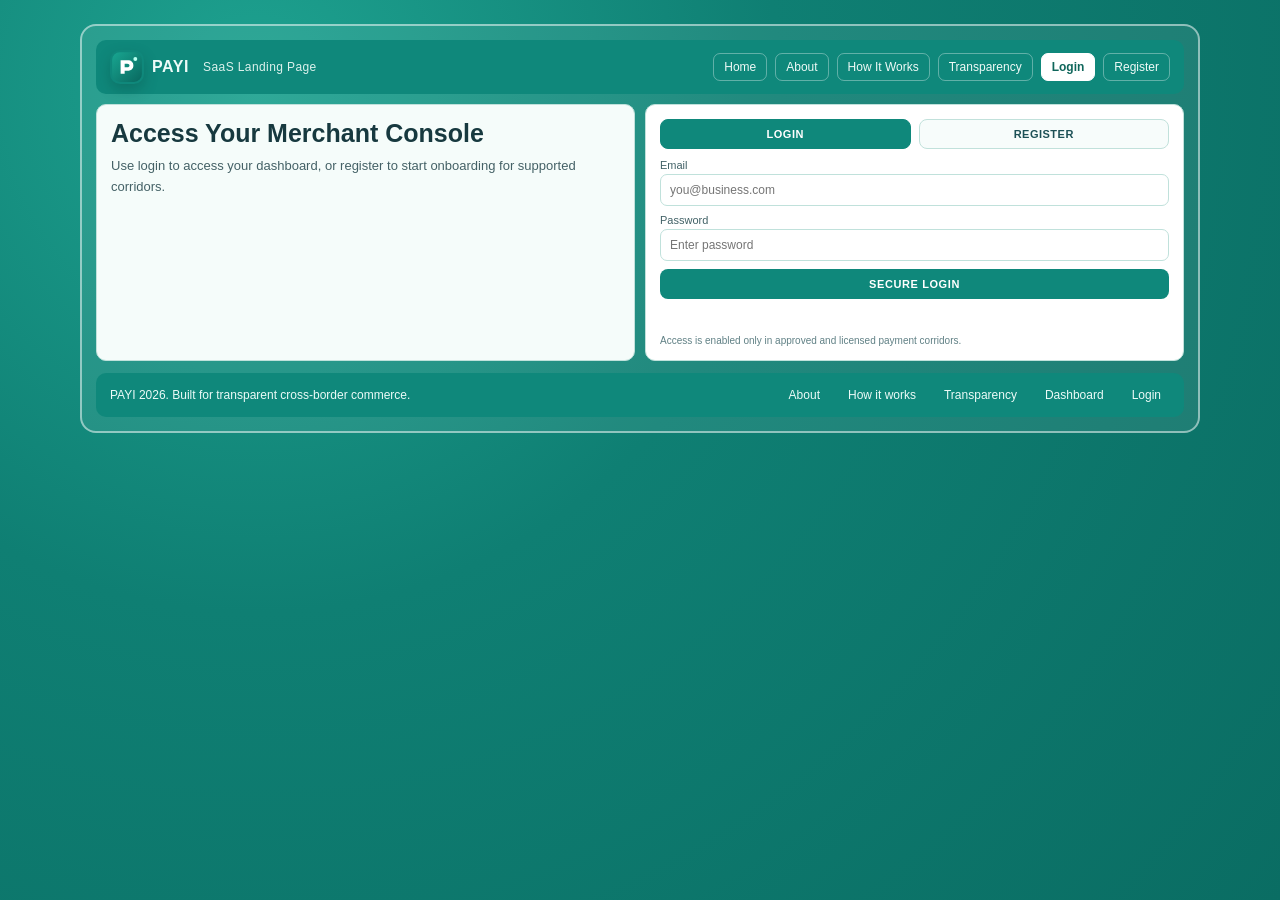
==== auth.html @ b546cc08 "Sanitized repository and add README" ====
<!doctype html>
<html lang="en">
  <head>
    <meta charset="UTF-8" />
    <meta name="viewport" content="width=device-width, initial-scale=1.0" />
    <title>PAYI | Login and Register</title>
    <link rel="stylesheet" href="/src/app/styles/app.css?v=20260309e" />
    <link rel="stylesheet" href="/src/features/platform/styles/platform-page.css?v=20260309e" />
    <link rel="stylesheet" href="/src/features/auth/styles/auth-panel.css?v=20260309e" />
  </head>
  <body data-page="auth">
    <div id="app"></div>
    <script type="module" src="/src/app/main.js?v=20260309e"></script>
  </body>
</html>
---- src/app/styles/app.css ----
:root {
  --page-bg: #0d7f73;
  --text-main: #0f2330;
  --accent: #16a085;
  --accent-dark: #0a7662;
}

* {
  box-sizing: border-box;
}

html,
body {
  margin: 0;
  min-height: 100%;
}

body {
  font-family: "Poppins", "Trebuchet MS", "Segoe UI", sans-serif;
  color: var(--text-main);
  position: relative;
  overflow-x: hidden;
  background: radial-gradient(circle at 20% 10%, #1ea290 0%, #0f7f73 40%, #0a6d63 100%);
}

#app {
  position: relative;
  z-index: 1;
}

a {
  color: inherit;
}
---- src/features/platform/styles/platform-page.css ----
.landing-shell {
  width: min(1120px, 95vw);
  margin: 24px auto;
}

.site-frame {
  border: 2px solid rgba(255, 255, 255, 0.5);
  border-radius: 16px;
  padding: 14px;
  background: rgba(255, 255, 255, 0.08);
}

.showcase-header {
  background: #005f58;
  color: #ebf8f5;
  border-radius: 10px;
  padding: 16px 18px;
  display: flex;
  justify-content: space-between;
  align-items: center;
  gap: 12px;
}

.showcase-logo {
  display: inline-flex;
  align-items: center;
  gap: 10px;
  text-decoration: none;
}

.showcase-logo img {
  width: 44px;
  height: 44px;
}

.showcase-logo span {
  color: #f2fbf8;
  font-size: 42px;
  font-weight: 800;
  line-height: 1;
}

.showcase-title {
  margin: 0;
  color: #f2fbf8;
  font-size: 58px;
  font-weight: 700;
  line-height: 1;
}

.site-header {
  background: #0f887b;
  color: #eef8f6;
  border-radius: 10px;
  padding: 10px 14px;
  display: grid;
  grid-template-columns: auto auto 1fr;
  gap: 14px;
  align-items: center;
}

.logo-wrap {
  display: inline-flex;
  align-items: center;
  gap: 8px;
  text-decoration: none;
}

.logo-wrap img {
  width: 34px;
  height: 34px;
  border-radius: 10px;
  box-shadow: 0 6px 14px rgba(7, 57, 51, 0.26);
}

.logo-text {
  color: #ecfbf8;
  font-size: 16px;
  font-weight: 800;
  letter-spacing: 0.6px;
}

.layout-label {
  margin: 0;
  font-size: 12px;
  letter-spacing: 0.4px;
  color: #ddf2ed;
}

.user-chip {
  margin: 0;
  font-size: 11px;
  color: #ddf6ef;
  border: 1px solid rgba(255, 255, 255, 0.32);
  border-radius: 999px;
  padding: 5px 10px;
  justify-self: start;
}

.header-nav {
  margin-left: auto;
  display: inline-flex;
  gap: 8px;
  flex-wrap: wrap;
  justify-content: flex-end;
}

.header-nav a,
.header-nav button {
  text-decoration: none;
  font-size: 12px;
  color: #effaf7;
  padding: 6px 10px;
  border: 1px solid rgba(255, 255, 255, 0.34);
  border-radius: 7px;
  transition: all 0.18s ease;
  background: transparent;
  font-family: inherit;
  cursor: pointer;
}

.header-nav a:hover,
.header-nav button:hover {
  background: rgba(255, 255, 255, 0.13);
}

.header-nav a.is-active,
.header-nav button.is-active {
  background: #ffffff;
  color: #0f665b;
  border-color: #ffffff;
  font-weight: 700;
}

.hero-board,
.page-card {
  margin-top: 10px;
  border-radius: 10px;
  border: 1px solid #d2ebe7;
  background: linear-gradient(180deg, #f9fdfc 0%, #f2fbf8 100%);
  padding: 14px 16px 16px;
}

.hero-stage {
  margin-top: 10px;
}

.hero-canvas {
  border-radius: 6px;
  border: 1px solid #d6e7e4;
  background: #e4f0ee;
  padding: 12px 14px 20px;
}

.announce-strip {
  background: #f4fbf9;
  border: 1px solid #d5e7e4;
  border-radius: 2px;
  display: flex;
  justify-content: center;
  align-items: center;
  gap: 8px;
  padding: 3px 8px;
}

.announce-tag {
  font-size: 9px;
  font-weight: 700;
  color: #2f3f44;
  border: 1px solid #c0d5d1;
  border-radius: 2px;
  padding: 1px 4px;
  background: #ffffff;
}

.announce-strip p {
  margin: 0;
  font-size: 11px;
  color: #395058;
}

.hero-nav-row {
  margin-top: 12px;
  display: flex;
  justify-content: space-between;
  align-items: center;
  gap: 10px;
}

.hero-mini-brand {
  display: inline-flex;
  align-items: center;
  gap: 7px;
}

.hero-mini-brand img {
  width: 22px;
  height: 22px;
}

.hero-mini-brand span {
  font-size: 18px;
  font-weight: 800;
  color: #1e2e34;
}

.hero-mini-nav {
  display: inline-flex;
  align-items: center;
  gap: 20px;
}

.hero-mini-nav a {
  text-decoration: none;
  color: #2d444b;
  font-size: 12px;
  font-weight: 600;
}

.hero-mini-auth {
  display: inline-flex;
  align-items: center;
  gap: 10px;
}

.hero-mini-auth a {
  text-decoration: none;
  color: #1c3137;
  font-size: 12px;
  font-weight: 700;
}

.hero-mini-auth .hero-signup {
  border: 1px solid #5b7377;
  border-radius: 7px;
  padding: 5px 12px;
}

.hero-copy-grid {
  margin-top: 26px;
  display: grid;
  grid-template-columns: 150px 1fr 150px;
  gap: 10px;
  align-items: start;
}

.floating-note {
  border: 2px solid #646f7b;
  border-radius: 10px;
  background: #f8f9fb;
  min-height: 90px;
  padding: 12px 10px;
  box-shadow: 0 6px 14px rgba(27, 42, 48, 0.1);
}

.floating-note p {
  margin: 0;
  font-size: 12px;
  line-height: 1.35;
  color: #253640;
  font-weight: 600;
}

.hero-main-copy {
  text-align: center;
}

.hero-main-copy h1 {
  margin: 0;
  color: #1d2235;
  font-size: 63px;
  line-height: 1.1;
  letter-spacing: -0.6px;
  font-weight: 800;
}

.inline-badge {
  display: inline-flex;
  width: 30px;
  height: 30px;
  border-radius: 50%;
  align-items: center;
  justify-content: center;
  font-size: 15px;
  font-weight: 900;
  color: #ffffff;
  vertical-align: middle;
  margin: 0 4px;
}

.inline-badge-red {
  background: #e14d4b;
}

.inline-badge-blue {
  background: #1f95d6;
}

.hero-main-copy p {
  margin: 14px 0 0;
  font-size: 18px;
  color: #3e5660;
}

.hero-email-cta {
  margin-top: 20px;
  display: inline-flex;
  align-items: center;
  gap: 10px;
}

.hero-email-cta input {
  width: 250px;
  max-width: 46vw;
  border: 2px solid #5e6c77;
  border-radius: 8px;
  padding: 10px 12px;
  background: #f8fafb;
  color: #20353f;
  font-size: 12px;
  font-family: inherit;
}

.hero-email-cta a {
  text-decoration: none;
  background: #17b16f;
  color: #ffffff;
  border-radius: 8px;
  padding: 11px 16px;
  font-size: 12px;
  font-weight: 700;
}

.hero-main-copy small {
  display: block;
  margin-top: 6px;
  color: #70838a;
  font-size: 10px;
}

.hero-laptop-wrap {
  margin-top: 24px;
  display: flex;
  justify-content: center;
}

.hero-laptop-wrap img {
  width: min(860px, 95%);
  height: auto;
  display: block;
}

.ticker-bar {
  border: 1px solid #d4e9e6;
  border-radius: 999px;
  background: #ffffff;
  padding: 5px 10px;
  display: inline-flex;
  gap: 10px;
  flex-wrap: wrap;
  font-size: 10px;
  color: #4b6f74;
}

.hero-copy {
  margin-top: 12px;
}

.status-pill {
  margin: 0;
  display: inline-block;
  padding: 5px 9px;
  border-radius: 999px;
  background: #e3f8f1;
  color: #177e6d;
  font-size: 11px;
  font-weight: 600;
}

.hero-copy h1,
.page-card h1 {
  margin: 10px 0 8px;
  font-size: 36px;
  line-height: 1.12;
  letter-spacing: -0.3px;
  max-width: 16ch;
  color: #173236;
}

.hero-copy p,
.page-card p {
  margin: 0;
  font-size: 14px;
  line-height: 1.7;
  color: #345357;
  max-width: 76ch;
}

.hero-cta {
  margin-top: 12px;
  display: flex;
  gap: 8px;
  flex-wrap: wrap;
}

.hero-cta a {
  text-decoration: none;
  font-size: 12px;
  font-weight: 600;
  border-radius: 8px;
  padding: 8px 12px;
  color: #ffffff;
  background: #0f887b;
}

.hero-cta a.ghost {
  background: #f6fcfb;
  color: #145e58;
  border: 1px solid #b6ddd7;
}

.rail-checker {
  margin-top: 14px;
  border-radius: 10px;
  border: 1px solid #c9e7e2;
  background: #ffffff;
  padding: 12px;
}

.rail-checker h2 {
  margin: 0;
  font-size: 16px;
  color: #194042;
}

.rail-checker p {
  margin: 6px 0 0;
  font-size: 12px;
  color: #4c696d;
}

.rail-controls {
  margin-top: 10px;
  display: flex;
  gap: 8px;
  flex-wrap: wrap;
}

.rail-controls select,
.rail-controls button {
  border-radius: 8px;
  border: 1px solid #b8dbd5;
  font-size: 12px;
  padding: 8px 10px;
}

.rail-controls select {
  min-width: 190px;
  background: #fbfffe;
}

.rail-controls button {
  background: #0f887b;
  color: #ffffff;
  border-color: #0f887b;
  font-weight: 600;
  cursor: pointer;
}

.rail-result {
  margin-top: 10px;
  font-size: 12px;
  color: #1f6562;
}

.rail-result.is-error {
  color: #a62f50;
}

.mockup-panel {
  margin-top: 12px;
  border: 1px solid #bedfda;
  border-radius: 12px;
  background: #f7fcfb;
  padding: 14px;
}

.mockup-screen {
  background: #ffffff;
  border: 1px solid #d4e9e5;
  border-radius: 10px;
  overflow: hidden;
}

.mockup-toolbar {
  height: 28px;
  border-bottom: 1px solid #e2f0ed;
  display: flex;
  align-items: center;
  padding: 0 10px;
  gap: 6px;
  background: #f4fbf9;
}

.mockup-toolbar span {
  width: 8px;
  height: 8px;
  border-radius: 50%;
  background: #a7cbc4;
}

.mockup-table {
  padding: 12px;
  display: grid;
  gap: 8px;
}

.mockup-table div {
  display: grid;
  grid-template-columns: 1.1fr 1fr 1.2fr 1fr;
  gap: 8px;
  font-size: 12px;
  color: #325359;
}

.mockup-table div:first-child {
  color: #0f3b42;
  border-bottom: 1px solid #e4f2ee;
  padding-bottom: 6px;
}

.content-grid {
  margin-top: 16px;
  display: grid;
  grid-template-columns: repeat(3, minmax(0, 1fr));
  gap: 10px;
}

.content-grid article,
.steps-list li,
.measures-list li {
  border: 1px solid #bfe0db;
  border-radius: 10px;
  background: #f6fcfa;
  padding: 12px;
}

.content-grid h3,
.steps-list h3 {
  margin: 0 0 7px;
  font-size: 15px;
  color: #173b40;
}

.content-grid p,
.steps-list p,
.measures-list li {
  margin: 0;
  font-size: 12px;
  line-height: 1.6;
  color: #436066;
}

.steps-list {
  margin: 14px 0 0;
  padding: 0;
  list-style: none;
  display: grid;
  grid-template-columns: 1fr 1fr;
  gap: 10px;
}

.measures-list {
  margin: 14px 0 0;
  padding: 0;
  list-style: none;
  display: grid;
  gap: 10px;
}

.dashboard-card h1 {
  max-width: 100%;
}

.dashboard-grid {
  margin-top: 14px;
  display: grid;
  grid-template-columns: repeat(3, minmax(0, 1fr));
  gap: 10px;
}

.dashboard-top-actions {
  margin-top: 10px;
}

.dashboard-top-actions button {
  border: 1px solid #0f887b;
  border-radius: 8px;
  background: #ffffff;
  color: #0f6b5f;
  padding: 8px 12px;
  font-size: 12px;
  font-weight: 700;
  cursor: pointer;
}

.dashboard-grid article {
  border: 1px solid #bfe0db;
  border-radius: 10px;
  background: #f6fcfa;
  padding: 12px;
}

.dashboard-grid h3 {
  margin: 0 0 6px;
  font-size: 15px;
  color: #173b40;
}

.dashboard-grid p {
  margin: 0;
  font-size: 12px;
  line-height: 1.6;
  color: #436066;
}

.dashboard-form {
  margin-top: 4px;
  display: grid;
  gap: 8px;
}

.dashboard-form label {
  display: grid;
  gap: 4px;
  font-size: 11px;
  color: #426065;
}

.dashboard-form input,
.dashboard-form select,
.dashboard-form textarea,
.dashboard-form button {
  border: 1px solid #bfe0db;
  border-radius: 8px;
  padding: 8px 9px;
  font-size: 12px;
  background: #ffffff;
  color: #19434a;
  font-family: inherit;
}

.dashboard-form button {
  border-color: #0f887b;
  background: #0f887b;
  color: #ffffff;
  font-weight: 700;
  cursor: pointer;
}

.dashboard-form textarea {
  resize: vertical;
}

.quick-recipient {
  display: flex;
  gap: 6px;
  flex-wrap: wrap;
}

.quick-recipient span {
  font-size: 11px;
  color: #5b7277;
}

.quick-recipient button {
  border: 1px solid #9ecfc6;
  border-radius: 999px;
  background: #edf8f5;
  color: #12544c;
  padding: 5px 9px;
  font-size: 11px;
  font-weight: 700;
  cursor: pointer;
}

.amount-presets {
  display: flex;
  gap: 6px;
  flex-wrap: wrap;
}

.amount-presets button {
  border: 1px solid #b2d9d2;
  border-radius: 7px;
  background: #f4fbf9;
  color: #1d5e56;
  padding: 6px 10px;
  font-size: 11px;
  font-weight: 700;
  cursor: pointer;
}

.inline-fields {
  display: grid;
  grid-template-columns: 1fr 1fr;
  gap: 8px;
}

.dashboard-status {
  min-height: 16px;
  margin: 0;
  font-size: 11px;
  color: #1a6a5f;
}

.dashboard-status.is-error {
  color: #a93450;
}

.dashboard-wide-card {
  margin-top: 12px;
  border: 1px solid #bfe0db;
  border-radius: 10px;
  background: #f6fcfa;
  padding: 12px;
}

.dashboard-wide-card h3 {
  margin: 0 0 8px;
  font-size: 16px;
  color: #173b40;
}

.history-table-wrap {
  overflow-x: auto;
}

.history-table {
  width: 100%;
  border-collapse: collapse;
  font-size: 12px;
}

.history-table th,
.history-table td {
  text-align: left;
  border-bottom: 1px solid #d9eeea;
  padding: 8px;
  white-space: nowrap;
  color: #32535a;
}

.history-table th {
  color: #163d42;
  background: #f0faf8;
}

.dashboard-grid-bottom {
  margin-top: 12px;
}

.notifications-card {
  margin-top: 12px;
}

.notifications-head {
  display: flex;
  justify-content: space-between;
  align-items: center;
  gap: 8px;
}

.notifications-head h3 {
  margin: 0;
}

.notifications-head button {
  border: 1px solid #0f887b;
  border-radius: 8px;
  background: #0f887b;
  color: #ffffff;
  padding: 7px 11px;
  font-size: 12px;
  font-weight: 700;
  cursor: pointer;
}

.notifications-grid {
  margin-top: 10px;
  display: grid;
  grid-template-columns: repeat(3, minmax(0, 1fr));
  gap: 10px;
}

.notifications-grid article {
  border: 1px solid #bfe0db;
  border-radius: 10px;
  background: #f6fcfa;
  padding: 12px;
}

.notifications-grid h4 {
  margin: 0 0 8px;
  font-size: 14px;
  color: #173b40;
}

.notifications-list {
  margin: 0;
  padding: 0;
  list-style: none;
  display: grid;
  gap: 8px;
}

.notification-item {
  border: 1px solid #c9e4df;
  border-radius: 10px;
  background: #ffffff;
  padding: 8px;
  display: grid;
  gap: 6px;
}

.notification-item p {
  margin: 0;
  font-size: 12px;
  line-height: 1.45;
  color: #335158;
}

.notification-item strong {
  color: #153e45;
}

.notification-item button {
  justify-self: start;
  border: 1px solid #0f887b;
  border-radius: 8px;
  background: #0f887b;
  color: #ffffff;
  padding: 6px 10px;
  font-size: 11px;
  font-weight: 700;
  cursor: pointer;
}

.wallet-modal {
  position: fixed;
  inset: 0;
  display: grid;
  place-items: center;
  z-index: 60;
}

.wallet-modal[hidden] {
  display: none;
}

.wallet-modal__backdrop {
  position: absolute;
  inset: 0;
  background: rgba(6, 20, 25, 0.55);
}

.wallet-modal__dialog {
  position: relative;
  width: min(420px, 92vw);
  border-radius: 14px;
  background: #ffffff;
  border: 1px solid #cbe4df;
  box-shadow: 0 22px 60px rgba(8, 33, 39, 0.35);
  padding: 14px;
  display: grid;
  gap: 10px;
}

.wallet-card {
  border-radius: 14px;
  padding: 14px;
  background: linear-gradient(145deg, #1f8a86 0%, #0f5e64 52%, #0a3c45 100%);
  color: #e8f7f4;
  border: 1px solid rgba(255, 255, 255, 0.26);
}

.wallet-chip {
  margin: 0;
  font-size: 11px;
  letter-spacing: 1px;
  font-weight: 700;
}

.wallet-card h4 {
  margin: 8px 0 6px;
  font-size: 18px;
}

.wallet-card p {
  margin: 0;
  font-size: 12px;
  line-height: 1.45;
}

.wallet-modal__actions {
  display: flex;
  gap: 8px;
  flex-wrap: wrap;
}

.wallet-modal__actions button[type="button"] {
  background: #ffffff;
  color: #0f6b5f;
}

.method-tool {
  display: flex;
  gap: 8px;
  flex-wrap: wrap;
  align-items: end;
}

.method-tool label {
  display: grid;
  gap: 4px;
  font-size: 11px;
  color: #426065;
}

.method-tool input,
.method-tool button {
  border: 1px solid #bfe0db;
  border-radius: 8px;
  padding: 8px 9px;
  font-size: 12px;
  font-family: inherit;
}

.method-tool button {
  background: #0f887b;
  color: #ffffff;
  border-color: #0f887b;
  cursor: pointer;
}

.methods-list {
  margin: 10px 0 0;
  padding-left: 18px;
  display: grid;
  gap: 6px;
}

.methods-list li {
  font-size: 12px;
  color: #35575d;
}

.qr-payload {
  display: block;
  margin-top: 4px;
  padding: 8px;
  border-radius: 8px;
  background: #f0faf8;
  border: 1px dashed #afd7d0;
  color: #1b4a50;
  font-size: 11px;
  overflow-wrap: anywhere;
}

.qr-preview {
  margin-top: 6px;
  border: 1px solid #c6e4df;
  border-radius: 10px;
  background: #ffffff;
  padding: 10px;
  display: grid;
  gap: 8px;
  justify-items: center;
}

.qr-preview img {
  width: min(260px, 100%);
  height: auto;
  border-radius: 8px;
  border: 1px solid #d8eeea;
  background: #f7fcfb;
}

.qr-preview p {
  margin: 0;
  font-size: 11px;
  line-height: 1.5;
  color: #436066;
  text-align: center;
}

.dashboard-actions {
  margin-top: 12px;
  display: flex;
  gap: 8px;
  flex-wrap: wrap;
}

.dashboard-actions a,
.dashboard-actions button {
  text-decoration: none;
  font-size: 12px;
  font-weight: 600;
  border-radius: 8px;
  padding: 8px 12px;
  border: 1px solid #0f887b;
}

.dashboard-actions a {
  background: #0f887b;
  color: #ffffff;
}

.dashboard-actions button {
  background: #ffffff;
  color: #0f6b5f;
  cursor: pointer;
}

.page-auth {
  margin-top: 10px;
}

.auth-wrap {
  display: grid;
  grid-template-columns: 1fr 1fr;
  gap: 10px;
  align-items: stretch;
}

.auth-copy {
  border: 1px solid #c0e1db;
  border-radius: 10px;
  background: #f5fcfa;
  padding: 14px;
}

.auth-copy h2 {
  margin: 0 0 8px;
  font-size: 25px;
  color: #17393f;
}

.auth-copy p {
  margin: 0;
  font-size: 13px;
  line-height: 1.6;
  color: #446166;
}

.site-footer {
  margin-top: 12px;
  border-radius: 10px;
  background: #0f887b;
  color: #ecfbf8;
  display: flex;
  justify-content: space-between;
  align-items: center;
  gap: 12px;
  flex-wrap: wrap;
  padding: 10px 14px;
}

.site-footer p {
  margin: 0;
  font-size: 12px;
}

.site-footer nav {
  display: inline-flex;
  gap: 10px;
  flex-wrap: wrap;
}

.site-footer nav a,
.site-footer nav button {
  text-decoration: none;
  font-size: 12px;
  color: #ecfbf8;
  background: transparent;
  border: 1px solid transparent;
  border-radius: 7px;
  padding: 4px 8px;
  font-family: inherit;
  cursor: pointer;
}

@media (max-width: 980px) {
  .showcase-header {
    flex-direction: column;
    align-items: flex-start;
  }

  .showcase-logo span {
    font-size: 32px;
  }

  .showcase-title {
    font-size: 40px;
  }

  .site-header {
    grid-template-columns: 1fr;
    gap: 8px;
  }

  .header-nav {
    margin-left: 0;
    justify-content: flex-start;
  }

  .content-grid,
  .steps-list,
  .dashboard-grid,
  .auth-wrap,
  .notifications-grid {
    grid-template-columns: 1fr;
  }

  .inline-fields {
    grid-template-columns: 1fr;
  }

  .hero-nav-row {
    flex-direction: column;
    align-items: flex-start;
  }

  .hero-mini-nav {
    flex-wrap: wrap;
    gap: 10px 14px;
  }

  .hero-copy-grid {
    grid-template-columns: 1fr;
  }

  .hero-main-copy h1 {
    font-size: 46px;
  }

  .floating-note {
    max-width: 300px;
  }
}

@media (max-width: 640px) {
  .showcase-logo span {
    font-size: 25px;
  }

  .showcase-title {
    font-size: 30px;
  }

  .hero-main-copy h1 {
    font-size: 33px;
  }

  .hero-main-copy p {
    font-size: 14px;
  }

  .hero-email-cta {
    width: 100%;
    flex-direction: column;
  }

  .hero-email-cta input {
    width: 100%;
    max-width: 100%;
  }

  .hero-copy h1,
  .page-card h1 {
    font-size: 28px;
  }

  .mockup-table div {
    grid-template-columns: 1fr 1fr;
  }
}
---- src/features/auth/styles/auth-panel.css ----
.auth-panel {
  border: 1px solid #c0e1db;
  background: #ffffff;
  border-radius: 10px;
  padding: 14px;
  display: grid;
  gap: 10px;
}

.auth-tabs {
  display: grid;
  grid-template-columns: 1fr 1fr;
  gap: 8px;
}

.auth-tab {
  border: 1px solid #c1e1db;
  background: #f7fcfb;
  color: #1d5056;
  border-radius: 8px;
  padding: 8px;
  font-size: 11px;
  font-weight: 700;
  text-transform: uppercase;
  letter-spacing: 0.5px;
  cursor: pointer;
}

.auth-tab.is-active {
  border-color: #0f887b;
  background: #0f887b;
  color: #ffffff;
}

.auth-form {
  display: none;
  gap: 8px;
}

.auth-form.is-active {
  display: grid;
}

.auth-field {
  display: grid;
  gap: 3px;
}

.auth-field span {
  font-size: 11px;
  color: #416166;
}

.auth-field input {
  border: 1px solid #c0e1db;
  border-radius: 7px;
  padding: 8px 9px;
  font-size: 12px;
  color: #1b4146;
}

.auth-field input:focus {
  outline: none;
  border-color: #0f887b;
  box-shadow: 0 0 0 2px rgba(15, 136, 123, 0.15);
}

.auth-submit {
  border: none;
  border-radius: 8px;
  padding: 9px;
  background: #0f887b;
  color: #ffffff;
  font-size: 11px;
  font-weight: 700;
  text-transform: uppercase;
  letter-spacing: 0.6px;
  cursor: pointer;
}

.auth-submit:disabled {
  opacity: 0.65;
  cursor: not-allowed;
}

.auth-status {
  margin: 0;
  min-height: 16px;
  font-size: 11px;
  color: #1f6b5e;
}

.auth-status.is-error {
  color: #a93450;
}

.auth-status.is-success {
  color: #1f6b5e;
}

.auth-note {
  margin: 0;
  font-size: 10px;
  color: #608085;
}
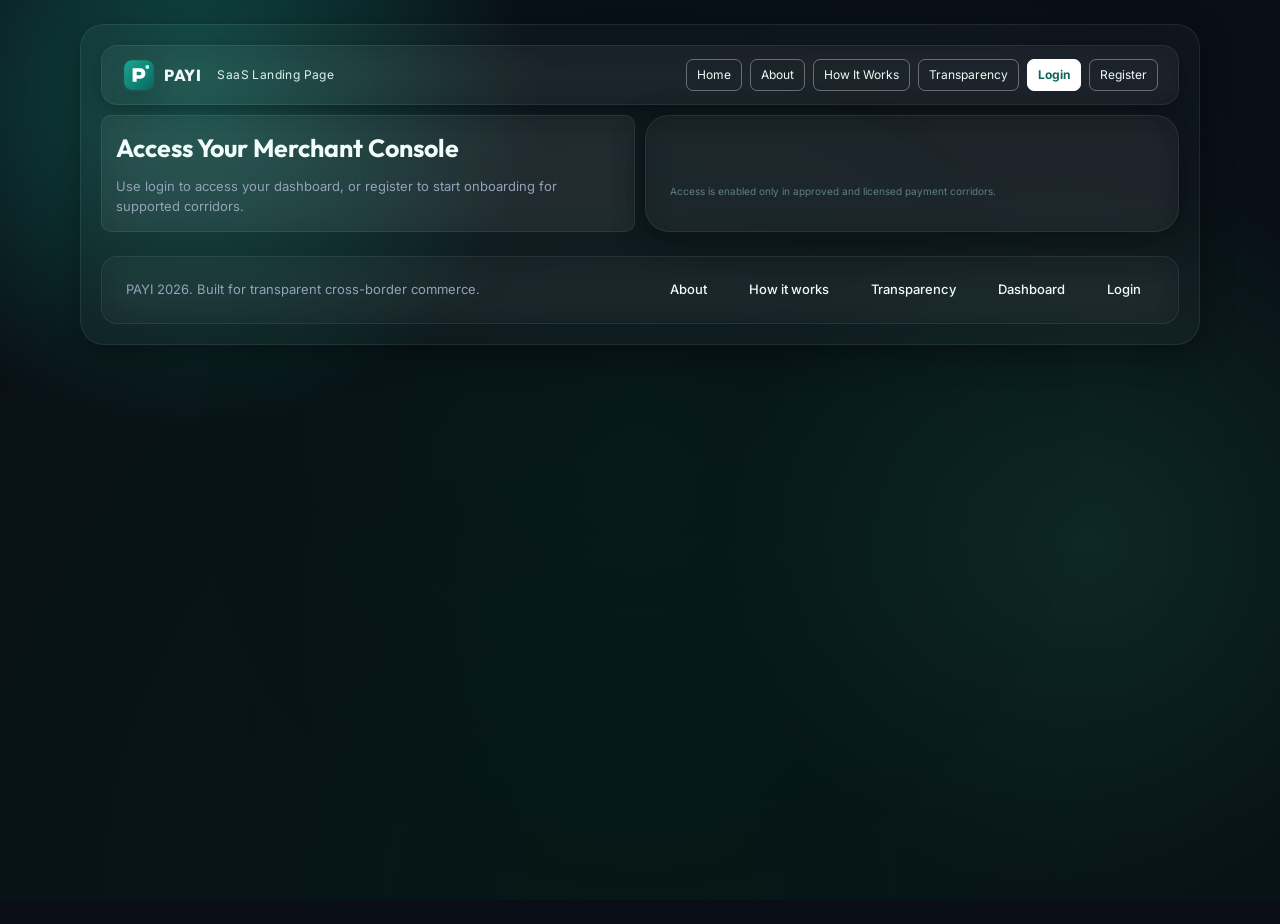
==== commit 8d6249b1: "feat: complete initial PAYI web platform with hardened security, TOFU auth, limits and GeoBlock" ====
--- a/auth.html
+++ b/auth.html
@@ -1,15 +1,75 @@
 <!doctype html>
 <html lang="en">
-  <head>
-    <meta charset="UTF-8" />
-    <meta name="viewport" content="width=device-width, initial-scale=1.0" />
-    <title>PAYI | Login and Register</title>
-    <link rel="stylesheet" href="/src/app/styles/app.css?v=20260309e" />
-    <link rel="stylesheet" href="/src/features/platform/styles/platform-page.css?v=20260309e" />
-    <link rel="stylesheet" href="/src/features/auth/styles/auth-panel.css?v=20260309e" />
-  </head>
-  <body data-page="auth">
-    <div id="app"></div>
-    <script type="module" src="/src/app/main.js?v=20260309e"></script>
-  </body>
-</html>
+
+<head>
+  <meta charset="UTF-8" />
+  <meta name="viewport" content="width=device-width, initial-scale=1.0" />
+  <title>PAYI | Login and Register</title>
+  <link rel="stylesheet" href="/src/app/styles/app.css?v=20260309e" />
+  <link rel="stylesheet" href="/src/features/platform/styles/platform-page.css?v=20260309e" />
+  <link rel="stylesheet" href="/src/features/auth/styles/auth-panel.css?v=20260309e" />
+</head>
+
+<body data-page="auth">
+  <div id="app"></div>
+
+  <!-- Render layout first via main.js -->
+  <script type="module" src="/src/app/main.js?v=20260310a"></script>
+
+  <!-- Then load and mount Clerk after the layout is in the DOM -->
+  <script>
+    const publishableKey = "pk_test_cHJpbWUtcHVtYS0xOS5jbGVyay5hY2NvdW50cy5kZXYk";
+
+    let _resolveClerk;
+    window.__clerkReady = new Promise(resolve => { _resolveClerk = resolve; });
+
+    const startClerk = async () => {
+      const clerkInstance = window.Clerk;
+      try {
+        await clerkInstance.load();
+        console.log("[PAYI-INLINE] Clerk loaded, user:", clerkInstance.user);
+        _resolveClerk(clerkInstance);
+
+        // If already logged in, redirect to dashboard
+        if (clerkInstance.user) {
+          window.location.href = "/dashboard.html";
+          return;
+        }
+
+        // Wait a tick for main.js to render the layout and create #sign-in
+        const waitForElement = async (selector, maxWait = 5000) => {
+          const start = Date.now();
+          while (!document.querySelector(selector) && Date.now() - start < maxWait) {
+            await new Promise(r => setTimeout(r, 50));
+          }
+          return document.querySelector(selector);
+        };
+
+        const mountTarget = await waitForElement("#sign-in");
+        if (mountTarget) {
+          console.log("[PAYI-INLINE] Mounting SignIn to:", mountTarget);
+          clerkInstance.mountSignIn(mountTarget, {
+            afterSignInUrl: "/dashboard.html",
+            afterSignUpUrl: "/dashboard.html"
+          });
+        } else {
+          console.error("[PAYI-INLINE] #sign-in element not found!");
+        }
+      } catch (err) {
+        console.error("Error starting Clerk:", err);
+        _resolveClerk(null);
+      }
+    };
+
+    const clerkScript = document.createElement("script");
+    clerkScript.setAttribute("data-clerk-publishable-key", publishableKey);
+    clerkScript.async = true;
+    clerkScript.src = "https://prime-puma-19.clerk.accounts.dev/npm/@clerk/clerk-js@5/dist/clerk.browser.js";
+    clerkScript.crossOrigin = "anonymous";
+    clerkScript.addEventListener("load", startClerk);
+    clerkScript.addEventListener("error", () => { _resolveClerk(null); });
+    document.body.appendChild(clerkScript);
+  </script>
+</body>
+
+</html>
--- a/src/app/styles/app.css
+++ b/src/app/styles/app.css
@@ -1,26 +1,75 @@
+@import url('https://fonts.googleapis.com/css2?family=Inter:wght@400;500;600;700&family=Outfit:wght@500;700;800&display=swap');
+
 :root {
-  --page-bg: #0d7f73;
-  --text-main: #0f2330;
-  --accent: #16a085;
-  --accent-dark: #0a7662;
+  /* Color Palette */
+  --bg-deep: #090e17;
+  --bg-glow: #0d2825;
+  --bg-accent: #0f4c45;
+  
+  --text-main: #f0fdfa;
+  --text-muted: #94a3b8;
+  
+  --brand-primary: #14b8a6;
+  --brand-hover: #0d9488;
+  --brand-destructive: #ef4444;
+
+  /* Glassmorphism Variables */
+  --glass-bg: rgba(255, 255, 255, 0.03);
+  --glass-bg-hover: rgba(255, 255, 255, 0.05);
+  --glass-border: rgba(255, 255, 255, 0.08);
+  --glass-border-highlight: rgba(20, 184, 166, 0.3);
+  --glass-blur: blur(16px);
+  --glass-shadow: 0 8px 32px 0 rgba(0, 0, 0, 0.37);
+  
+  /* Layout & Animations */
+  --radius-sm: 8px;
+  --radius-md: 16px;
+  --radius-lg: 24px;
+  --transition-fast: 0.2s cubic-bezier(0.4, 0, 0.2, 1);
+  --transition-smooth: 0.3s cubic-bezier(0.4, 0, 0.2, 1);
 }
 
 * {
   box-sizing: border-box;
 }
 
-html,
-body {
+html, body {
   margin: 0;
-  min-height: 100%;
+  min-height: 100vh;
 }
 
 body {
-  font-family: "Poppins", "Trebuchet MS", "Segoe UI", sans-serif;
+  font-family: 'Inter', system-ui, -apple-system, sans-serif;
   color: var(--text-main);
+  background-color: var(--bg-deep);
+  /* Energetic ambient dark gradient */
+  background-image: 
+    radial-gradient(circle at 15% 10%, var(--bg-accent) 0%, transparent 25%),
+    radial-gradient(circle at 85% 60%, var(--bg-glow) 0%, transparent 30%),
+    radial-gradient(circle at 50% 100%, #061816 0%, var(--bg-deep) 100%);
+  background-attachment: fixed;
+  overflow-x: hidden;
   position: relative;
-  overflow-x: hidden;
-  background: radial-gradient(circle at 20% 10%, #1ea290 0%, #0f7f73 40%, #0a6d63 100%);
+  line-height: 1.5;
+}
+
+/* Subtle animated background breathing effect */
+body::before {
+  content: '';
+  position: fixed;
+  top: 0;
+  left: 0;
+  width: 100vw;
+  height: 100vh;
+  background: radial-gradient(circle at 50% 50%, rgba(20, 184, 166, 0.03) 0%, transparent 60%);
+  z-index: 0;
+  animation: pulse-ambient 8s infinite alternate ease-in-out;
+  pointer-events: none;
+}
+
+@keyframes pulse-ambient {
+  0% { transform: scale(1); opacity: 0.5; }
+  100% { transform: scale(1.1); opacity: 1; }
 }
 
 #app {
@@ -28,6 +77,20 @@
   z-index: 1;
 }
 
+h1, h2, h3, h4, h5, h6, .logo-text, .showcase-logo span {
+  font-family: 'Outfit', sans-serif;
+}
+
 a {
   color: inherit;
+  transition: all var(--transition-fast);
 }
+
+/* Base button reset for custom styling */
+button {
+  font-family: 'Inter', sans-serif;
+  border: none;
+  background: none;
+  cursor: pointer;
+  transition: all var(--transition-fast);
+}
--- a/src/features/platform/styles/platform-page.css
+++ b/src/features/platform/styles/platform-page.css
@@ -4,21 +4,29 @@
 }
 
 .site-frame {
-  border: 2px solid rgba(255, 255, 255, 0.5);
-  border-radius: 16px;
-  padding: 14px;
-  background: rgba(255, 255, 255, 0.08);
+  margin: 0;
+  border: 1px solid var(--glass-border);
+  border-radius: var(--radius-lg);
+  padding: 20px;
+  background: var(--glass-bg);
+  backdrop-filter: var(--glass-blur);
+  -webkit-backdrop-filter: var(--glass-blur);
+  box-shadow: var(--glass-shadow);
+  transition: all var(--transition-smooth);
 }
 
 .showcase-header {
-  background: #005f58;
-  color: #ebf8f5;
-  border-radius: 10px;
-  padding: 16px 18px;
+  background: var(--glass-bg);
+  border: 1px solid var(--glass-border);
+  backdrop-filter: var(--glass-blur);
+  -webkit-backdrop-filter: var(--glass-blur);
+  border-radius: var(--radius-md);
+  padding: 16px 24px;
   display: flex;
   justify-content: space-between;
   align-items: center;
   gap: 12px;
+  box-shadow: 0 4px 24px -6px rgba(0, 0, 0, 0.4);
 }
 
 .showcase-logo {
@@ -49,14 +57,17 @@
 }
 
 .site-header {
-  background: #0f887b;
-  color: #eef8f6;
-  border-radius: 10px;
-  padding: 10px 14px;
+  background: var(--glass-bg);
+  border: 1px solid var(--glass-border);
+  backdrop-filter: var(--glass-blur);
+  -webkit-backdrop-filter: var(--glass-blur);
+  border-radius: var(--radius-md);
+  padding: 12px 20px;
   display: grid;
   grid-template-columns: auto auto 1fr;
-  gap: 14px;
+  gap: 16px;
   align-items: center;
+  box-shadow: 0 4px 24px -6px rgba(0, 0, 0, 0.5);
 }
 
 .logo-wrap {
@@ -134,11 +145,14 @@
 
 .hero-board,
 .page-card {
-  margin-top: 10px;
-  border-radius: 10px;
-  border: 1px solid #d2ebe7;
-  background: linear-gradient(180deg, #f9fdfc 0%, #f2fbf8 100%);
-  padding: 14px 16px 16px;
+  margin-top: 16px;
+  border-radius: var(--radius-lg);
+  border: 1px solid var(--glass-border);
+  background: var(--glass-bg);
+  backdrop-filter: var(--glass-blur);
+  -webkit-backdrop-filter: var(--glass-blur);
+  padding: 24px 32px;
+  box-shadow: var(--glass-shadow);
 }
 
 .hero-stage {
@@ -146,37 +160,44 @@
 }
 
 .hero-canvas {
-  border-radius: 6px;
-  border: 1px solid #d6e7e4;
-  background: #e4f0ee;
-  padding: 12px 14px 20px;
+  border-radius: var(--radius-lg);
+  border: 1px solid var(--glass-border);
+  background: var(--glass-bg);
+  backdrop-filter: var(--glass-blur);
+  -webkit-backdrop-filter: var(--glass-blur);
+  padding: 24px 32px;
+  box-shadow: var(--glass-shadow);
+  position: relative;
+  overflow: hidden;
 }
 
 .announce-strip {
-  background: #f4fbf9;
-  border: 1px solid #d5e7e4;
-  border-radius: 2px;
+  background: rgba(20, 184, 166, 0.1);
+  border: 1px solid rgba(20, 184, 166, 0.2);
+  border-radius: var(--radius-sm);
   display: flex;
   justify-content: center;
   align-items: center;
   gap: 8px;
-  padding: 3px 8px;
+  padding: 6px 12px;
 }
 
 .announce-tag {
-  font-size: 9px;
+  font-size: 10px;
   font-weight: 700;
-  color: #2f3f44;
-  border: 1px solid #c0d5d1;
-  border-radius: 2px;
-  padding: 1px 4px;
-  background: #ffffff;
+  color: #ffffff;
+  border: 1px solid var(--brand-primary);
+  border-radius: 4px;
+  padding: 2px 6px;
+  background: var(--brand-primary);
+  text-transform: uppercase;
 }
 
 .announce-strip p {
   margin: 0;
-  font-size: 11px;
-  color: #395058;
+  font-size: 12px;
+  color: var(--text-main);
+  font-weight: 500;
 }
 
 .hero-nav-row {
@@ -199,41 +220,59 @@
 }
 
 .hero-mini-brand span {
-  font-size: 18px;
+  font-size: 20px;
   font-weight: 800;
-  color: #1e2e34;
+  color: var(--text-main);
+  letter-spacing: 0.5px;
 }
 
 .hero-mini-nav {
   display: inline-flex;
   align-items: center;
-  gap: 20px;
+  gap: 24px;
 }
 
 .hero-mini-nav a {
   text-decoration: none;
-  color: #2d444b;
-  font-size: 12px;
+  color: var(--text-muted);
+  font-size: 13px;
   font-weight: 600;
+  transition: color var(--transition-fast);
+}
+
+.hero-mini-nav a:hover {
+  color: var(--text-main);
 }
 
 .hero-mini-auth {
   display: inline-flex;
   align-items: center;
-  gap: 10px;
+  gap: 16px;
 }
 
 .hero-mini-auth a {
   text-decoration: none;
-  color: #1c3137;
-  font-size: 12px;
+  color: var(--text-main);
+  font-size: 13px;
   font-weight: 700;
+  transition: all var(--transition-fast);
+}
+
+.hero-mini-auth a:hover {
+  color: var(--brand-primary);
 }
 
 .hero-mini-auth .hero-signup {
-  border: 1px solid #5b7377;
-  border-radius: 7px;
-  padding: 5px 12px;
+  border: 1px solid var(--glass-border);
+  border-radius: var(--radius-sm);
+  padding: 8px 16px;
+  background: rgba(255, 255, 255, 0.05);
+}
+
+.hero-mini-auth .hero-signup:hover {
+  background: rgba(20, 184, 166, 0.15);
+  border-color: var(--brand-primary);
+  color: var(--brand-primary);
 }
 
 .hero-copy-grid {
@@ -245,20 +284,33 @@
 }
 
 .floating-note {
-  border: 2px solid #646f7b;
-  border-radius: 10px;
-  background: #f8f9fb;
+  border: 1px solid var(--glass-border);
+  border-radius: var(--radius-md);
+  background: var(--glass-bg-hover);
+  backdrop-filter: var(--glass-blur);
   min-height: 90px;
-  padding: 12px 10px;
-  box-shadow: 0 6px 14px rgba(27, 42, 48, 0.1);
+  padding: 16px;
+  box-shadow: 0 12px 32px rgba(0, 0, 0, 0.4);
+  position: relative;
+  overflow: hidden;
+}
+
+.floating-note::before {
+  content: '';
+  position: absolute;
+  top: 0;
+  left: 0;
+  width: 4px;
+  height: 100%;
+  background: var(--brand-primary);
 }
 
 .floating-note p {
   margin: 0;
-  font-size: 12px;
-  line-height: 1.35;
-  color: #253640;
-  font-weight: 600;
+  font-size: 13px;
+  line-height: 1.5;
+  color: var(--text-main);
+  font-weight: 500;
 }
 
 .hero-main-copy {
@@ -267,39 +319,40 @@
 
 .hero-main-copy h1 {
   margin: 0;
-  color: #1d2235;
-  font-size: 63px;
-  line-height: 1.1;
-  letter-spacing: -0.6px;
+  color: var(--text-main);
+  font-size: 68px;
+  line-height: 1.05;
+  letter-spacing: -1px;
   font-weight: 800;
 }
 
 .inline-badge {
   display: inline-flex;
-  width: 30px;
-  height: 30px;
+  width: 36px;
+  height: 36px;
   border-radius: 50%;
   align-items: center;
   justify-content: center;
-  font-size: 15px;
+  font-size: 18px;
   font-weight: 900;
   color: #ffffff;
   vertical-align: middle;
   margin: 0 4px;
+  box-shadow: 0 4px 12px rgba(0, 0, 0, 0.3);
 }
 
 .inline-badge-red {
-  background: #e14d4b;
+  background: linear-gradient(135deg, #ef4444, #b91c1c);
 }
 
 .inline-badge-blue {
-  background: #1f95d6;
+  background: linear-gradient(135deg, #3b82f6, #1d4ed8);
 }
 
 .hero-main-copy p {
-  margin: 14px 0 0;
-  font-size: 18px;
-  color: #3e5660;
+  margin: 20px 0 0;
+  font-size: 20px;
+  color: var(--text-muted);
 }
 
 .hero-email-cta {
@@ -310,32 +363,48 @@
 }
 
 .hero-email-cta input {
-  width: 250px;
+  width: 280px;
   max-width: 46vw;
-  border: 2px solid #5e6c77;
-  border-radius: 8px;
-  padding: 10px 12px;
-  background: #f8fafb;
-  color: #20353f;
-  font-size: 12px;
+  border: 1px solid var(--glass-border);
+  border-radius: var(--radius-sm);
+  padding: 14px 16px;
+  background: rgba(0, 0, 0, 0.3);
+  color: var(--text-main);
+  font-size: 14px;
   font-family: inherit;
+  transition: all var(--transition-fast);
+}
+
+.hero-email-cta input:focus {
+  outline: none;
+  border-color: var(--brand-primary);
+  background: rgba(0, 0, 0, 0.5);
+  box-shadow: 0 0 0 2px rgba(20, 184, 166, 0.25);
 }
 
 .hero-email-cta a {
   text-decoration: none;
-  background: #17b16f;
+  background: var(--brand-primary);
   color: #ffffff;
-  border-radius: 8px;
-  padding: 11px 16px;
-  font-size: 12px;
+  border-radius: var(--radius-sm);
+  padding: 14px 24px;
+  font-size: 14px;
   font-weight: 700;
+  transition: all var(--transition-fast);
+  box-shadow: 0 4px 14px rgba(20, 184, 166, 0.3);
+}
+
+.hero-email-cta a:hover {
+  background: var(--brand-hover);
+  transform: translateY(-2px);
+  box-shadow: 0 6px 20px rgba(20, 184, 166, 0.4);
 }
 
 .hero-main-copy small {
   display: block;
-  margin-top: 6px;
-  color: #70838a;
-  font-size: 10px;
+  margin-top: 10px;
+  color: rgba(255, 255, 255, 0.4);
+  font-size: 12px;
 }
 
 .hero-laptop-wrap {
@@ -351,15 +420,15 @@
 }
 
 .ticker-bar {
-  border: 1px solid #d4e9e6;
+  border: 1px solid var(--glass-border);
   border-radius: 999px;
-  background: #ffffff;
-  padding: 5px 10px;
+  background: var(--glass-bg);
+  padding: 6px 14px;
   display: inline-flex;
-  gap: 10px;
+  gap: 12px;
   flex-wrap: wrap;
-  font-size: 10px;
-  color: #4b6f74;
+  font-size: 11px;
+  color: var(--text-muted);
 }
 
 .hero-copy {
@@ -369,144 +438,181 @@
 .status-pill {
   margin: 0;
   display: inline-block;
-  padding: 5px 9px;
+  padding: 6px 12px;
   border-radius: 999px;
-  background: #e3f8f1;
-  color: #177e6d;
-  font-size: 11px;
-  font-weight: 600;
+  background: rgba(20, 184, 166, 0.15);
+  color: var(--brand-primary);
+  border: 1px solid rgba(20, 184, 166, 0.3);
+  font-size: 12px;
+  font-weight: 700;
+  text-transform: uppercase;
+  letter-spacing: 0.5px;
 }
 
 .hero-copy h1,
 .page-card h1 {
-  margin: 10px 0 8px;
-  font-size: 36px;
-  line-height: 1.12;
-  letter-spacing: -0.3px;
-  max-width: 16ch;
-  color: #173236;
+  margin: 12px 0 10px;
+  font-size: 42px;
+  line-height: 1.1;
+  letter-spacing: -0.5px;
+  max-width: 18ch;
+  color: var(--text-main);
 }
 
 .hero-copy p,
 .page-card p {
   margin: 0;
-  font-size: 14px;
+  font-size: 15px;
   line-height: 1.7;
-  color: #345357;
+  color: var(--text-muted);
   max-width: 76ch;
 }
 
 .hero-cta {
-  margin-top: 12px;
+  margin-top: 16px;
   display: flex;
-  gap: 8px;
+  gap: 12px;
   flex-wrap: wrap;
 }
 
 .hero-cta a {
   text-decoration: none;
-  font-size: 12px;
-  font-weight: 600;
-  border-radius: 8px;
-  padding: 8px 12px;
+  font-size: 13px;
+  font-weight: 700;
+  border-radius: var(--radius-sm);
+  padding: 12px 20px;
   color: #ffffff;
-  background: #0f887b;
+  background: var(--brand-primary);
+  transition: all var(--transition-fast);
+  box-shadow: 0 4px 14px rgba(20, 184, 166, 0.3);
+}
+
+.hero-cta a:hover {
+  background: var(--brand-hover);
+  transform: translateY(-2px);
+  box-shadow: 0 6px 20px rgba(20, 184, 166, 0.4);
 }
 
 .hero-cta a.ghost {
-  background: #f6fcfb;
-  color: #145e58;
-  border: 1px solid #b6ddd7;
+  background: rgba(255, 255, 255, 0.05);
+  color: var(--brand-primary);
+  border: 1px solid var(--glass-border);
+  box-shadow: none;
+}
+
+.hero-cta a.ghost:hover {
+  background: rgba(20, 184, 166, 0.15);
+  border-color: var(--brand-primary);
+  transform: translateY(-2px);
 }
 
 .rail-checker {
+  margin-top: 20px;
+  border-radius: var(--radius-md);
+  border: 1px solid var(--glass-border);
+  background: var(--glass-bg-hover);
+  backdrop-filter: var(--glass-blur);
+  padding: 16px;
+  box-shadow: var(--glass-shadow);
+}
+
+.rail-checker h2 {
+  margin: 0;
+  font-size: 18px;
+  color: var(--text-main);
+}
+
+.rail-checker p {
+  margin: 8px 0 0;
+  font-size: 13px;
+  color: var(--text-muted);
+}
+
+.rail-controls {
   margin-top: 14px;
-  border-radius: 10px;
-  border: 1px solid #c9e7e2;
-  background: #ffffff;
-  padding: 12px;
-}
-
-.rail-checker h2 {
-  margin: 0;
-  font-size: 16px;
-  color: #194042;
-}
-
-.rail-checker p {
-  margin: 6px 0 0;
-  font-size: 12px;
-  color: #4c696d;
-}
-
-.rail-controls {
-  margin-top: 10px;
   display: flex;
-  gap: 8px;
+  gap: 12px;
   flex-wrap: wrap;
 }
 
 .rail-controls select,
 .rail-controls button {
-  border-radius: 8px;
-  border: 1px solid #b8dbd5;
-  font-size: 12px;
-  padding: 8px 10px;
+  border-radius: var(--radius-sm);
+  border: 1px solid var(--glass-border);
+  font-size: 13px;
+  padding: 10px 14px;
+  transition: all var(--transition-fast);
 }
 
 .rail-controls select {
-  min-width: 190px;
-  background: #fbfffe;
+  min-width: 220px;
+  background: rgba(0, 0, 0, 0.3);
+  color: var(--text-main);
+}
+
+.rail-controls select option {
+  background: var(--bg-deep);
+  color: var(--text-main);
 }
 
 .rail-controls button {
-  background: #0f887b;
+  background: var(--brand-primary);
   color: #ffffff;
-  border-color: #0f887b;
-  font-weight: 600;
+  border-color: var(--brand-primary);
+  font-weight: 700;
   cursor: pointer;
+  box-shadow: 0 4px 14px rgba(20, 184, 166, 0.3);
+}
+
+.rail-controls button:hover {
+  background: var(--brand-hover);
+  transform: translateY(-2px);
+  box-shadow: 0 6px 20px rgba(20, 184, 166, 0.4);
 }
 
 .rail-result {
   margin-top: 10px;
   font-size: 12px;
-  color: #1f6562;
+  color: var(--brand-primary);
 }
 
 .rail-result.is-error {
-  color: #a62f50;
+  color: var(--brand-destructive);
 }
 
 .mockup-panel {
-  margin-top: 12px;
-  border: 1px solid #bedfda;
-  border-radius: 12px;
-  background: #f7fcfb;
-  padding: 14px;
+  margin-top: 20px;
+  border: 1px solid var(--glass-border);
+  border-radius: var(--radius-lg);
+  background: var(--glass-bg);
+  backdrop-filter: var(--glass-blur);
+  -webkit-backdrop-filter: var(--glass-blur);
+  padding: 16px;
+  box-shadow: var(--glass-shadow);
 }
 
 .mockup-screen {
-  background: #ffffff;
-  border: 1px solid #d4e9e5;
+  background: rgba(0, 0, 0, 0.3);
+  border: 1px solid var(--glass-border);
   border-radius: 10px;
   overflow: hidden;
 }
 
 .mockup-toolbar {
   height: 28px;
-  border-bottom: 1px solid #e2f0ed;
+  border-bottom: 1px solid var(--glass-border);
   display: flex;
   align-items: center;
   padding: 0 10px;
   gap: 6px;
-  background: #f4fbf9;
+  background: rgba(0, 0, 0, 0.2);
 }
 
 .mockup-toolbar span {
   width: 8px;
   height: 8px;
   border-radius: 50%;
-  background: #a7cbc4;
+  background: var(--brand-primary);
 }
 
 .mockup-table {
@@ -520,12 +626,12 @@
   grid-template-columns: 1.1fr 1fr 1.2fr 1fr;
   gap: 8px;
   font-size: 12px;
-  color: #325359;
+  color: var(--text-muted);
 }
 
 .mockup-table div:first-child {
-  color: #0f3b42;
-  border-bottom: 1px solid #e4f2ee;
+  color: var(--text-main);
+  border-bottom: 1px solid var(--glass-border);
   padding-bottom: 6px;
 }
 
@@ -539,17 +645,27 @@
 .content-grid article,
 .steps-list li,
 .measures-list li {
-  border: 1px solid #bfe0db;
-  border-radius: 10px;
-  background: #f6fcfa;
-  padding: 12px;
+  border: 1px solid var(--glass-border);
+  border-radius: var(--radius-md);
+  background: var(--glass-bg-hover);
+  padding: 16px;
+  transition: transform var(--transition-smooth), border-color var(--transition-fast), box-shadow var(--transition-smooth);
+}
+
+.content-grid article:hover,
+.steps-list li:hover,
+.measures-list li:hover {
+  transform: translateY(-4px);
+  border-color: var(--glass-border-highlight);
+  box-shadow: 0 8px 30px rgba(0, 0, 0, 0.5);
+  background: rgba(255, 255, 255, 0.08);
 }
 
 .content-grid h3,
 .steps-list h3 {
   margin: 0 0 7px;
   font-size: 15px;
-  color: #173b40;
+  color: var(--text-main);
 }
 
 .content-grid p,
@@ -558,7 +674,7 @@
   margin: 0;
   font-size: 12px;
   line-height: 1.6;
-  color: #436066;
+  color: var(--text-muted);
 }
 
 .steps-list {
@@ -594,34 +710,49 @@
 }
 
 .dashboard-top-actions button {
-  border: 1px solid #0f887b;
-  border-radius: 8px;
-  background: #ffffff;
-  color: #0f6b5f;
+  border: 1px solid var(--brand-primary);
+  border-radius: var(--radius-sm);
+  background: transparent;
+  color: var(--brand-primary);
   padding: 8px 12px;
-  font-size: 12px;
+  font-size: 13px;
   font-weight: 700;
   cursor: pointer;
+  transition: all var(--transition-fast);
+}
+
+.dashboard-top-actions button:hover {
+  background: rgba(20, 184, 166, 0.1);
+  box-shadow: 0 0 12px rgba(20, 184, 166, 0.2);
 }
 
 .dashboard-grid article {
-  border: 1px solid #bfe0db;
-  border-radius: 10px;
-  background: #f6fcfa;
-  padding: 12px;
+  border: 1px solid var(--glass-border);
+  border-radius: var(--radius-md);
+  background: var(--glass-bg-hover);
+  padding: 16px;
+  overflow: hidden;
+  min-width: 0;
+  transition: transform var(--transition-smooth), border-color var(--transition-smooth), box-shadow var(--transition-smooth);
+}
+
+.dashboard-grid article:hover {
+  transform: translateY(-2px);
+  border-color: var(--glass-border-highlight);
+  box-shadow: 0 8px 30px rgba(0, 0, 0, 0.4);
 }
 
 .dashboard-grid h3 {
   margin: 0 0 6px;
   font-size: 15px;
-  color: #173b40;
+  color: var(--text-main);
 }
 
 .dashboard-grid p {
   margin: 0;
   font-size: 12px;
   line-height: 1.6;
-  color: #436066;
+  color: var(--text-muted);
 }
 
 .dashboard-form {
@@ -632,30 +763,59 @@
 
 .dashboard-form label {
   display: grid;
-  gap: 4px;
-  font-size: 11px;
-  color: #426065;
+  gap: 6px;
+  font-size: 12px;
+  color: var(--text-muted);
+  font-weight: 500;
 }
 
 .dashboard-form input,
 .dashboard-form select,
 .dashboard-form textarea,
 .dashboard-form button {
-  border: 1px solid #bfe0db;
-  border-radius: 8px;
-  padding: 8px 9px;
-  font-size: 12px;
-  background: #ffffff;
-  color: #19434a;
+  border: 1px solid var(--glass-border);
+  border-radius: var(--radius-sm);
+  padding: 10px 12px;
+  font-size: 13px;
+  background: rgba(0, 0, 0, 0.2);
+  color: var(--text-main);
   font-family: inherit;
+  transition: all var(--transition-fast);
+  min-width: 0;
+  max-width: 100%;
+  width: 100%;
+  box-sizing: border-box;
+}
+
+.dashboard-form input:focus,
+.dashboard-form select:focus,
+.dashboard-form textarea:focus {
+  outline: none;
+  border-color: var(--brand-primary);
+  background: rgba(0, 0, 0, 0.4);
+  box-shadow: 0 0 0 2px rgba(20, 184, 166, 0.25);
+}
+
+.dashboard-form select option {
+  background: var(--bg-deep);
+  color: var(--text-main);
 }
 
 .dashboard-form button {
-  border-color: #0f887b;
-  background: #0f887b;
+  border-color: var(--brand-primary);
+  background: var(--brand-primary);
   color: #ffffff;
   font-weight: 700;
   cursor: pointer;
+  text-transform: uppercase;
+  letter-spacing: 0.6px;
+  box-shadow: 0 4px 14px rgba(20, 184, 166, 0.3);
+}
+
+.dashboard-form button:hover {
+  background: var(--brand-hover);
+  transform: translateY(-2px);
+  box-shadow: 0 6px 20px rgba(20, 184, 166, 0.4);
 }
 
 .dashboard-form textarea {
@@ -669,19 +829,24 @@
 }
 
 .quick-recipient span {
-  font-size: 11px;
-  color: #5b7277;
+  font-size: 12px;
+  color: var(--text-muted);
 }
 
 .quick-recipient button {
-  border: 1px solid #9ecfc6;
+  border: 1px solid var(--glass-border);
   border-radius: 999px;
-  background: #edf8f5;
-  color: #12544c;
-  padding: 5px 9px;
-  font-size: 11px;
-  font-weight: 700;
+  background: rgba(255, 255, 255, 0.05);
+  color: var(--brand-primary);
+  padding: 6px 12px;
+  font-size: 12px;
+  font-weight: 600;
   cursor: pointer;
+}
+
+.quick-recipient button:hover {
+  background: rgba(20, 184, 166, 0.15);
+  border-color: var(--brand-primary);
 }
 
 .amount-presets {
@@ -691,16 +856,21 @@
 }
 
 .amount-presets button {
-  border: 1px solid #b2d9d2;
-  border-radius: 7px;
-  background: #f4fbf9;
-  color: #1d5e56;
-  padding: 6px 10px;
-  font-size: 11px;
+  border: 1px solid var(--glass-border);
+  border-radius: var(--radius-sm);
+  background: rgba(255, 255, 255, 0.03);
+  color: var(--brand-primary);
+  padding: 8px 14px;
+  font-size: 13px;
   font-weight: 700;
   cursor: pointer;
 }
 
+.amount-presets button:hover {
+  background: rgba(20, 184, 166, 0.15);
+  border-color: var(--brand-primary);
+}
+
 .inline-fields {
   display: grid;
   grid-template-columns: 1fr 1fr;
@@ -720,16 +890,16 @@
 
 .dashboard-wide-card {
   margin-top: 12px;
-  border: 1px solid #bfe0db;
+  border: 1px solid var(--glass-border);
   border-radius: 10px;
-  background: #f6fcfa;
+  background: var(--glass-bg-hover);
   padding: 12px;
 }
 
 .dashboard-wide-card h3 {
   margin: 0 0 8px;
   font-size: 16px;
-  color: #173b40;
+  color: var(--text-main);
 }
 
 .history-table-wrap {
@@ -742,18 +912,22 @@
   font-size: 12px;
 }
 
-.history-table th,
+.history-table th {
+  color: var(--text-muted);
+  background: rgba(0, 0, 0, 0.3);
+  font-weight: 600;
+  text-transform: uppercase;
+  letter-spacing: 0.5px;
+  font-size: 11px;
+}
+
 .history-table td {
-  text-align: left;
-  border-bottom: 1px solid #d9eeea;
-  padding: 8px;
-  white-space: nowrap;
-  color: #32535a;
-}
-
-.history-table th {
-  color: #163d42;
-  background: #f0faf8;
+  color: var(--text-main);
+  border-bottom: 1px solid var(--glass-border);
+}
+
+.history-table tr:hover td {
+  background: rgba(255, 255, 255, 0.02);
 }
 
 .dashboard-grid-bottom {
@@ -776,9 +950,9 @@
 }
 
 .notifications-head button {
-  border: 1px solid #0f887b;
+  border: 1px solid var(--brand-primary);
   border-radius: 8px;
-  background: #0f887b;
+  background: var(--brand-primary);
   color: #ffffff;
   padding: 7px 11px;
   font-size: 12px;
@@ -794,16 +968,18 @@
 }
 
 .notifications-grid article {
-  border: 1px solid #bfe0db;
+  border: 1px solid var(--glass-border);
   border-radius: 10px;
-  background: #f6fcfa;
+  background: var(--glass-bg-hover);
   padding: 12px;
+  overflow: hidden;
+  min-width: 0;
 }
 
 .notifications-grid h4 {
   margin: 0 0 8px;
   font-size: 14px;
-  color: #173b40;
+  color: var(--text-main);
 }
 
 .notifications-list {
@@ -815,9 +991,9 @@
 }
 
 .notification-item {
-  border: 1px solid #c9e4df;
+  border: 1px solid var(--glass-border);
   border-radius: 10px;
-  background: #ffffff;
+  background: rgba(0, 0, 0, 0.2);
   padding: 8px;
   display: grid;
   gap: 6px;
@@ -827,18 +1003,18 @@
   margin: 0;
   font-size: 12px;
   line-height: 1.45;
-  color: #335158;
+  color: var(--text-muted);
 }
 
 .notification-item strong {
-  color: #153e45;
+  color: var(--brand-primary);
 }
 
 .notification-item button {
   justify-self: start;
-  border: 1px solid #0f887b;
+  border: 1px solid var(--brand-primary);
   border-radius: 8px;
-  background: #0f887b;
+  background: var(--brand-primary);
   color: #ffffff;
   padding: 6px 10px;
   font-size: 11px;
@@ -868,20 +1044,23 @@
   position: relative;
   width: min(420px, 92vw);
   border-radius: 14px;
-  background: #ffffff;
-  border: 1px solid #cbe4df;
-  box-shadow: 0 22px 60px rgba(8, 33, 39, 0.35);
+  background: rgba(15, 23, 42, 0.95);
+  border: 1px solid var(--glass-border);
+  box-shadow: 0 22px 60px rgba(0, 0, 0, 0.6);
+  backdrop-filter: var(--glass-blur);
+  -webkit-backdrop-filter: var(--glass-blur);
   padding: 14px;
   display: grid;
   gap: 10px;
 }
 
 .wallet-card {
-  border-radius: 14px;
-  padding: 14px;
-  background: linear-gradient(145deg, #1f8a86 0%, #0f5e64 52%, #0a3c45 100%);
-  color: #e8f7f4;
-  border: 1px solid rgba(255, 255, 255, 0.26);
+  border-radius: var(--radius-md);
+  padding: 20px;
+  background: linear-gradient(135deg, rgba(20, 184, 166, 0.2), rgba(15, 76, 69, 0.8));
+  color: #ffffff;
+  border: 1px solid rgba(20, 184, 166, 0.3);
+  box-shadow: 0 8px 32px rgba(15, 76, 69, 0.4);
 }
 
 .wallet-chip {
@@ -924,12 +1103,12 @@
   display: grid;
   gap: 4px;
   font-size: 11px;
-  color: #426065;
+  color: var(--text-muted);
 }
 
 .method-tool input,
 .method-tool button {
-  border: 1px solid #bfe0db;
+  border: 1px solid var(--glass-border);
   border-radius: 8px;
   padding: 8px 9px;
   font-size: 12px;
@@ -937,9 +1116,9 @@
 }
 
 .method-tool button {
-  background: #0f887b;
+  background: var(--brand-primary);
   color: #ffffff;
-  border-color: #0f887b;
+  border-color: var(--brand-primary);
   cursor: pointer;
 }
 
@@ -952,7 +1131,7 @@
 
 .methods-list li {
   font-size: 12px;
-  color: #35575d;
+  color: var(--text-muted);
 }
 
 .qr-payload {
@@ -960,37 +1139,48 @@
   margin-top: 4px;
   padding: 8px;
   border-radius: 8px;
-  background: #f0faf8;
-  border: 1px dashed #afd7d0;
-  color: #1b4a50;
+  background: rgba(0, 0, 0, 0.2);
+  border: 1px dashed var(--glass-border-highlight);
+  color: var(--brand-primary);
+  font-family: monospace;
   font-size: 11px;
   overflow-wrap: anywhere;
 }
 
+.qr-payload[hidden] {
+  display: none !important;
+}
+
 .qr-preview {
   margin-top: 6px;
-  border: 1px solid #c6e4df;
+  border: 1px solid var(--glass-border);
   border-radius: 10px;
-  background: #ffffff;
+  background: rgba(0, 0, 0, 0.2);
   padding: 10px;
   display: grid;
   gap: 8px;
   justify-items: center;
 }
 
+.qr-preview[hidden] {
+  display: none !important;
+}
+
 .qr-preview img {
-  width: min(260px, 100%);
+  width: min(240px, 100%);
   height: auto;
   border-radius: 8px;
-  border: 1px solid #d8eeea;
-  background: #f7fcfb;
+  border: 1px solid var(--glass-border);
+  background: #ffffff;
+  /* QR codes usually need to be white for scanners */
+  padding: 8px;
 }
 
 .qr-preview p {
   margin: 0;
-  font-size: 11px;
+  font-size: 11.5px;
   line-height: 1.5;
-  color: #436066;
+  color: var(--text-muted);
   text-align: center;
 }
 
@@ -1012,14 +1202,29 @@
 }
 
 .dashboard-actions a {
-  background: #0f887b;
+  background: var(--brand-primary);
   color: #ffffff;
+  border-color: var(--brand-primary);
+  box-shadow: 0 4px 14px rgba(20, 184, 166, 0.3);
+}
+
+.dashboard-actions a:hover {
+  background: var(--brand-hover);
+  transform: translateY(-2px);
+  box-shadow: 0 6px 20px rgba(20, 184, 166, 0.4);
 }
 
 .dashboard-actions button {
-  background: #ffffff;
-  color: #0f6b5f;
+  background: rgba(255, 255, 255, 0.05);
+  color: var(--text-main);
+  border-color: var(--glass-border);
   cursor: pointer;
+}
+
+.dashboard-actions button:hover {
+  background: rgba(239, 68, 68, 0.15);
+  border-color: var(--brand-destructive);
+  color: var(--brand-destructive);
 }
 
 .page-auth {
@@ -1034,60 +1239,73 @@
 }
 
 .auth-copy {
-  border: 1px solid #c0e1db;
+  border: 1px solid var(--glass-border);
   border-radius: 10px;
-  background: #f5fcfa;
+  background: var(--glass-bg-hover);
+  backdrop-filter: var(--glass-blur);
+  -webkit-backdrop-filter: var(--glass-blur);
   padding: 14px;
 }
 
 .auth-copy h2 {
   margin: 0 0 8px;
   font-size: 25px;
-  color: #17393f;
+  color: var(--text-main);
 }
 
 .auth-copy p {
   margin: 0;
   font-size: 13px;
   line-height: 1.6;
-  color: #446166;
+  color: var(--text-muted);
 }
 
 .site-footer {
-  margin-top: 12px;
-  border-radius: 10px;
-  background: #0f887b;
-  color: #ecfbf8;
+  margin-top: 24px;
+  border-radius: var(--radius-md);
+  background: rgba(255, 255, 255, 0.02);
+  border: 1px solid var(--glass-border);
+  backdrop-filter: var(--glass-blur);
+  -webkit-backdrop-filter: var(--glass-blur);
+  color: var(--text-muted);
   display: flex;
   justify-content: space-between;
   align-items: center;
-  gap: 12px;
+  gap: 16px;
   flex-wrap: wrap;
-  padding: 10px 14px;
+  padding: 16px 24px;
 }
 
 .site-footer p {
   margin: 0;
-  font-size: 12px;
+  font-size: 13px;
 }
 
 .site-footer nav {
   display: inline-flex;
-  gap: 10px;
+  gap: 16px;
   flex-wrap: wrap;
 }
 
 .site-footer nav a,
 .site-footer nav button {
   text-decoration: none;
-  font-size: 12px;
-  color: #ecfbf8;
+  font-size: 13px;
+  font-weight: 500;
+  color: var(--text-main);
   background: transparent;
   border: 1px solid transparent;
-  border-radius: 7px;
-  padding: 4px 8px;
+  border-radius: var(--radius-sm);
+  padding: 6px 12px;
   font-family: inherit;
   cursor: pointer;
+  transition: all var(--transition-fast);
+}
+
+.site-footer nav a:hover,
+.site-footer nav button:hover {
+  background: rgba(255, 255, 255, 0.05);
+  color: var(--brand-primary);
 }
 
 @media (max-width: 980px) {
@@ -1184,4 +1402,4 @@
   .mockup-table div {
     grid-template-columns: 1fr 1fr;
   }
-}
+}
--- a/src/features/auth/styles/auth-panel.css
+++ b/src/features/auth/styles/auth-panel.css
@@ -1,10 +1,13 @@
 .auth-panel {
-  border: 1px solid #c0e1db;
-  background: #ffffff;
-  border-radius: 10px;
-  padding: 14px;
+  border: 1px solid var(--glass-border);
+  background: var(--glass-bg);
+  backdrop-filter: var(--glass-blur);
+  -webkit-backdrop-filter: var(--glass-blur);
+  border-radius: var(--radius-lg);
+  padding: 24px;
   display: grid;
-  gap: 10px;
+  gap: 16px;
+  box-shadow: var(--glass-shadow);
 }
 
 .auth-tabs {
@@ -14,22 +17,29 @@
 }
 
 .auth-tab {
-  border: 1px solid #c1e1db;
-  background: #f7fcfb;
-  color: #1d5056;
-  border-radius: 8px;
-  padding: 8px;
-  font-size: 11px;
+  border: 1px solid var(--glass-border);
+  background: rgba(255, 255, 255, 0.02);
+  color: var(--text-muted);
+  border-radius: var(--radius-md);
+  padding: 10px;
+  font-size: 13px;
   font-weight: 700;
   text-transform: uppercase;
   letter-spacing: 0.5px;
   cursor: pointer;
+  transition: all var(--transition-fast);
+}
+
+.auth-tab:hover {
+  background: var(--glass-bg-hover);
+  color: var(--text-main);
 }
 
 .auth-tab.is-active {
-  border-color: #0f887b;
-  background: #0f887b;
+  border-color: var(--glass-border-highlight);
+  background: var(--brand-hover);
   color: #ffffff;
+  box-shadow: 0 0 16px rgba(13, 148, 136, 0.4);
 }
 
 .auth-form {
@@ -47,40 +57,57 @@
 }
 
 .auth-field span {
-  font-size: 11px;
-  color: #416166;
+  font-size: 12px;
+  color: var(--text-muted);
+  font-weight: 500;
 }
 
 .auth-field input {
-  border: 1px solid #c0e1db;
-  border-radius: 7px;
-  padding: 8px 9px;
-  font-size: 12px;
-  color: #1b4146;
+  border: 1px solid var(--glass-border);
+  border-radius: var(--radius-sm);
+  background: rgba(0, 0, 0, 0.2);
+  padding: 10px 12px;
+  font-size: 13px;
+  color: var(--text-main);
+  transition: all var(--transition-fast);
 }
 
 .auth-field input:focus {
   outline: none;
-  border-color: #0f887b;
-  box-shadow: 0 0 0 2px rgba(15, 136, 123, 0.15);
+  border-color: var(--brand-primary);
+  background: rgba(0, 0, 0, 0.4);
+  box-shadow: 0 0 0 2px rgba(20, 184, 166, 0.25);
 }
 
 .auth-submit {
   border: none;
-  border-radius: 8px;
-  padding: 9px;
-  background: #0f887b;
+  border-radius: var(--radius-md);
+  padding: 12px;
+  background: var(--brand-primary);
   color: #ffffff;
-  font-size: 11px;
+  font-size: 13px;
   font-weight: 700;
   text-transform: uppercase;
-  letter-spacing: 0.6px;
+  letter-spacing: 0.8px;
   cursor: pointer;
+  transition: all var(--transition-fast);
+  box-shadow: 0 4px 14px rgba(20, 184, 166, 0.3);
+}
+
+.auth-submit:hover:not(:disabled) {
+  background: var(--brand-hover);
+  transform: translateY(-2px);
+  box-shadow: 0 6px 20px rgba(20, 184, 166, 0.4);
+}
+
+.auth-submit:active:not(:disabled) {
+  transform: translateY(0);
 }
 
 .auth-submit:disabled {
-  opacity: 0.65;
+  opacity: 0.5;
   cursor: not-allowed;
+  box-shadow: none;
 }
 
 .auth-status {
@@ -102,4 +129,4 @@
   margin: 0;
   font-size: 10px;
   color: #608085;
-}
+}
